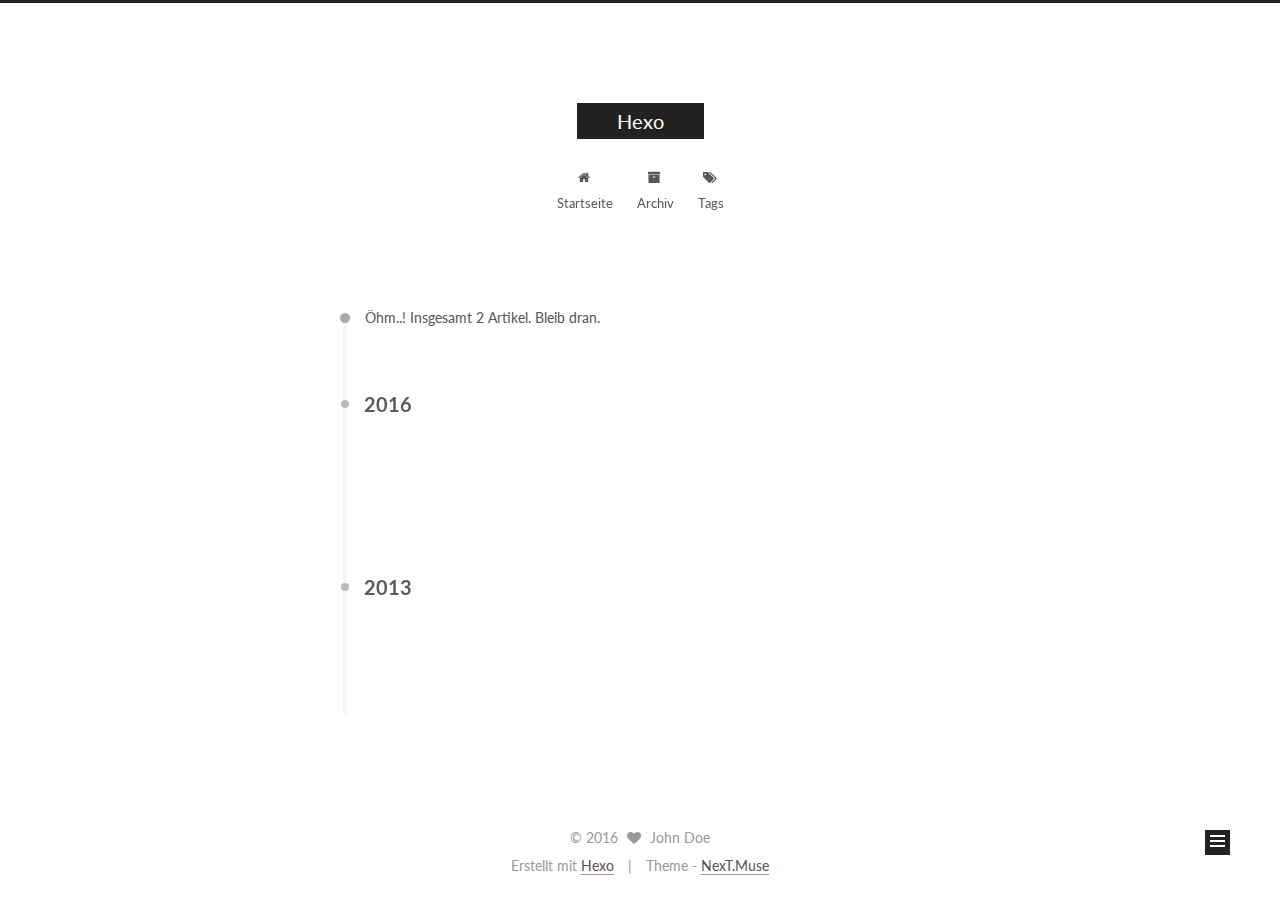
==== archives/index.html @ c3b03c46 "Site updated: 2016-06-08 00:36:06" ====
<!doctype html>



  


<html class="theme-next muse use-motion">
<head>
  <meta charset="UTF-8"/>
<meta http-equiv="X-UA-Compatible" content="IE=edge,chrome=1" />
<meta name="viewport" content="width=device-width, initial-scale=1, maximum-scale=1"/>



<meta http-equiv="Cache-Control" content="no-transform" />
<meta http-equiv="Cache-Control" content="no-siteapp" />












  
  
  <link href="/vendors/fancybox/source/jquery.fancybox.css?v=2.1.5" rel="stylesheet" type="text/css" />




  
  
  
  

  
    
    
  

  

  

  

  

  
    
    
    <link href="//fonts.googleapis.com/css?family=Lato:300,300italic,400,400italic,700,700italic&subset=latin,latin-ext" rel="stylesheet" type="text/css">
  






<link href="/vendors/font-awesome/css/font-awesome.min.css?v=4.4.0" rel="stylesheet" type="text/css" />

<link href="/css/main.css?v=5.0.1" rel="stylesheet" type="text/css" />


  <meta name="keywords" content="Hexo, NexT" />





  <link rel="alternate" href="/atom.xml" title="Hexo" type="application/atom+xml" />




  <link rel="shortcut icon" type="image/x-icon" href="/favicon.ico?v=5.0.1" />






<meta name="description">
<meta property="og:type" content="website">
<meta property="og:title" content="Hexo">
<meta property="og:url" content="http://yoursite.com/archives/index.html">
<meta property="og:site_name" content="Hexo">
<meta property="og:description">
<meta name="twitter:card" content="summary">
<meta name="twitter:title" content="Hexo">
<meta name="twitter:description">



<script type="text/javascript" id="hexo.configuration">
  var NexT = window.NexT || {};
  var CONFIG = {
    scheme: 'Muse',
    sidebar: {"position":"left","display":"post"},
    fancybox: true,
    motion: true,
    duoshuo: {
      userId: 0,
      author: 'Author'
    }
  };
</script>

  <title> Archiv | Hexo </title>
</head>

<body itemscope itemtype="http://schema.org/WebPage" lang="">

  










  
  
    
  

  <div class="container one-collumn sidebar-position-left  page-archive  ">
    <div class="headband"></div>

    <header id="header" class="header" itemscope itemtype="http://schema.org/WPHeader">
      <div class="header-inner"><div class="site-meta ">
  

  <div class="custom-logo-site-title">
    <a href="/"  class="brand" rel="start">
      <span class="logo-line-before"><i></i></span>
      <span class="site-title">Hexo</span>
      <span class="logo-line-after"><i></i></span>
    </a>
  </div>
  <p class="site-subtitle"></p>
</div>

<div class="site-nav-toggle">
  <button>
    <span class="btn-bar"></span>
    <span class="btn-bar"></span>
    <span class="btn-bar"></span>
  </button>
</div>

<nav class="site-nav">
  

  
    <ul id="menu" class="menu">
      
        
        <li class="menu-item menu-item-home">
          <a href="/" rel="section">
            
              <i class="menu-item-icon fa fa-fw fa-home"></i> <br />
            
            Startseite
          </a>
        </li>
      
        
        <li class="menu-item menu-item-archives">
          <a href="/archives" rel="section">
            
              <i class="menu-item-icon fa fa-fw fa-archive"></i> <br />
            
            Archiv
          </a>
        </li>
      
        
        <li class="menu-item menu-item-tags">
          <a href="/tags" rel="section">
            
              <i class="menu-item-icon fa fa-fw fa-tags"></i> <br />
            
            Tags
          </a>
        </li>
      

      
    </ul>
  

  
</nav>

 </div>
    </header>

    <main id="main" class="main">
      <div class="main-inner">
        <div class="content-wrap">
          <div id="content" class="content">
            

  <section id="posts" class="posts-collapse">
    <span class="archive-move-on"></span>

    <span class="archive-page-counter">
      
      
      
        
      
      Öhm..! Insgesamt 2 Artikel. Bleib dran.
    </span>

    

      
      
      

      
        
        <div class="collection-title">
          <h2 class="archive-year motion-element" id="archive-year-2016">2016</h2>
        </div>
      
      

      

  <article class="post post-type-normal" itemscope itemtype="http://schema.org/Article">
    <header class="post-header">

      <h1 class="post-title">
        
            <a class="post-title-link" href="/2016/06/02/hello-world/" itemprop="url">
              
                <span itemprop="name">Hello World</span>
              
            </a>
        
      </h1>

      <div class="post-meta">
        <time class="post-time" itemprop="dateCreated"
              datetime="2016-06-02T07:32:49+08:00"
              content="2016-06-02" >
          06-02
        </time>
      </div>

    </header>
  </article>



    

      
      
      

      
        
        <div class="collection-title">
          <h2 class="archive-year motion-element" id="archive-year-2013">2013</h2>
        </div>
      
      

      

  <article class="post post-type-normal" itemscope itemtype="http://schema.org/Article">
    <header class="post-header">

      <h1 class="post-title">
        
            <a class="post-title-link" href="/2013/12/02/MyNewPost/" itemprop="url">
              
                <span itemprop="name">MyNewPost</span>
              
            </a>
        
      </h1>

      <div class="post-meta">
        <time class="post-time" itemprop="dateCreated"
              datetime="2013-12-02T15:30:16+08:00"
              content="2013-12-02" >
          12-02
        </time>
      </div>

    </header>
  </article>



    

  </section>

  



          </div>
          


          

        </div>
        
          
  
  <div class="sidebar-toggle">
    <div class="sidebar-toggle-line-wrap">
      <span class="sidebar-toggle-line sidebar-toggle-line-first"></span>
      <span class="sidebar-toggle-line sidebar-toggle-line-middle"></span>
      <span class="sidebar-toggle-line sidebar-toggle-line-last"></span>
    </div>
  </div>

  <aside id="sidebar" class="sidebar">
    <div class="sidebar-inner">

      

      

      <section class="site-overview sidebar-panel  sidebar-panel-active ">
        <div class="site-author motion-element" itemprop="author" itemscope itemtype="http://schema.org/Person">
          <img class="site-author-image" itemprop="image"
               src="/images/avatar.gif"
               alt="John Doe" />
          <p class="site-author-name" itemprop="name">John Doe</p>
          <p class="site-description motion-element" itemprop="description"></p>
        </div>
        <nav class="site-state motion-element">
          <div class="site-state-item site-state-posts">
            <a href="/archives">
              <span class="site-state-item-count">2</span>
              <span class="site-state-item-name">Artikel</span>
            </a>
          </div>

          

          

        </nav>

        
          <div class="feed-link motion-element">
            <a href="/atom.xml" rel="alternate">
              <i class="fa fa-rss"></i>
              RSS
            </a>
          </div>
        

        <div class="links-of-author motion-element">
          
        </div>

        
        

        
        

      </section>

      

    </div>
  </aside>


        
      </div>
    </main>

    <footer id="footer" class="footer">
      <div class="footer-inner">
        <div class="copyright" >
  
  &copy; 
  <span itemprop="copyrightYear">2016</span>
  <span class="with-love">
    <i class="fa fa-heart"></i>
  </span>
  <span class="author" itemprop="copyrightHolder">John Doe</span>
</div>

<div class="powered-by">
  Erstellt mit  <a class="theme-link" href="http://hexo.io">Hexo</a>
</div>

<div class="theme-info">
  Theme -
  <a class="theme-link" href="https://github.com/iissnan/hexo-theme-next">
    NexT.Muse
  </a>
</div>

        

        
      </div>
    </footer>

    <div class="back-to-top">
      <i class="fa fa-arrow-up"></i>
    </div>
  </div>

  

<script type="text/javascript">
  if (Object.prototype.toString.call(window.Promise) !== '[object Function]') {
    window.Promise = null;
  }
</script>









  



  
  <script type="text/javascript" src="/vendors/jquery/index.js?v=2.1.3"></script>

  
  <script type="text/javascript" src="/vendors/fastclick/lib/fastclick.min.js?v=1.0.6"></script>

  
  <script type="text/javascript" src="/vendors/jquery_lazyload/jquery.lazyload.js?v=1.9.7"></script>

  
  <script type="text/javascript" src="/vendors/velocity/velocity.min.js?v=1.2.1"></script>

  
  <script type="text/javascript" src="/vendors/velocity/velocity.ui.min.js?v=1.2.1"></script>

  
  <script type="text/javascript" src="/vendors/fancybox/source/jquery.fancybox.pack.js?v=2.1.5"></script>


  


  <script type="text/javascript" src="/js/src/utils.js?v=5.0.1"></script>

  <script type="text/javascript" src="/js/src/motion.js?v=5.0.1"></script>



  
  

  
  
    <script type="text/javascript" id="motion.page.archive">
      $('.archive-year').velocity('transition.slideLeftIn');
    </script>
  


  


  <script type="text/javascript" src="/js/src/bootstrap.js?v=5.0.1"></script>



  



  




  
  
  

  

  

</body>
</html>
---- css/main.css ----
/* normalize.css v3.0.2 | MIT License | git.io/normalize */
html {
  font-family: sans-serif; /* 1 */
  -ms-text-size-adjust: 100%; /* 2 */
  -webkit-text-size-adjust: 100%; /* 2 */
}
body {
  margin: 0;
}
article,
aside,
details,
figcaption,
figure,
footer,
header,
hgroup,
main,
menu,
nav,
section,
summary {
  display: block;
}
audio,
canvas,
progress,
video {
  display: inline-block; /* 1 */
  vertical-align: baseline; /* 2 */
}
audio:not([controls]) {
  display: none;
  height: 0;
}
[hidden],
template {
  display: none;
}
a {
  background-color: transparent;
}
a:active,
a:hover {
  outline: 0;
}
abbr[title] {
  border-bottom: 1px dotted;
}
b,
strong {
  font-weight: bold;
}
dfn {
  font-style: italic;
}
h1 {
  font-size: 2em;
  margin: 0.67em 0;
}
mark {
  background: #ff0;
  color: #000;
}
small {
  font-size: 80%;
}
sub,
sup {
  font-size: 75%;
  line-height: 0;
  position: relative;
  vertical-align: baseline;
}
sup {
  top: -0.5em;
}
sub {
  bottom: -0.25em;
}
img {
  border: 0;
}
svg:not(:root) {
  overflow: hidden;
}
figure {
  margin: 1em 40px;
}
hr {
  -moz-box-sizing: content-box;
  box-sizing: content-box;
  height: 0;
}
pre {
  overflow: auto;
}
code,
kbd,
pre,
samp {
  font-family: monospace, monospace;
  font-size: 1em;
}
button,
input,
optgroup,
select,
textarea {
  color: inherit; /* 1 */
  font: inherit; /* 2 */
  margin: 0; /* 3 */
}
button {
  overflow: visible;
}
button,
select {
  text-transform: none;
}
button,
html input[type="button"],
input[type="reset"],
input[type="submit"] {
  -webkit-appearance: button; /* 2 */
  cursor: pointer; /* 3 */
}
button[disabled],
html input[disabled] {
  cursor: default;
}
button::-moz-focus-inner,
input::-moz-focus-inner {
  border: 0;
  padding: 0;
}
input {
  line-height: normal;
}
input[type="checkbox"],
input[type="radio"] {
  box-sizing: border-box; /* 1 */
  padding: 0; /* 2 */
}
input[type="number"]::-webkit-inner-spin-button,
input[type="number"]::-webkit-outer-spin-button {
  height: auto;
}
input[type="search"] {
  -webkit-appearance: textfield; /* 1 */
  -moz-box-sizing: content-box;
  -webkit-box-sizing: content-box; /* 2 */
  box-sizing: content-box;
}
input[type="search"]::-webkit-search-cancel-button,
input[type="search"]::-webkit-search-decoration {
  -webkit-appearance: none;
}
fieldset {
  border: 1px solid #c0c0c0;
  margin: 0 2px;
  padding: 0.35em 0.625em 0.75em;
}
legend {
  border: 0; /* 1 */
  padding: 0; /* 2 */
}
textarea {
  overflow: auto;
}
optgroup {
  font-weight: bold;
}
table {
  border-collapse: collapse;
  border-spacing: 0;
}
td,
th {
  padding: 0;
}
::selection {
  background: #262a30;
  color: #fff;
}
body {
  position: relative;
  font-family: 'Lato', "PingFang SC", "Microsoft YaHei", sans-serif;
  font-size: 14px;
  line-height: 2;
  color: #555;
  background: #fff;
}
@media (max-width: 767px) {
  body {
    padding-right: 0 !important;
  }
}
@media (min-width: 768px) and (max-width: 991px) {
  body {
    padding-right: 0 !important;
  }
}
@media (min-width: 1600px) {
  body {
    font-size: 16px;
  }
}
h1,
h2,
h3,
h4,
h5,
h6 {
  margin: 0;
  padding: 0;
  font-weight: bold;
  line-height: 1.5;
  font-family: 'Lato', "PingFang SC", "Microsoft YaHei", sans-serif;
}
h2,
h3,
h4,
h5,
h6 {
  margin: 20px 0 15px;
}
h1 {
  font-size: 22px;
}
@media (max-width: 767px) {
  h1 {
    font-size: 18px;
  }
}
h2 {
  font-size: 20px;
}
@media (max-width: 767px) {
  h2 {
    font-size: 16px;
  }
}
h3 {
  font-size: 18px;
}
@media (max-width: 767px) {
  h3 {
    font-size: 14px;
  }
}
h4 {
  font-size: 16px;
}
@media (max-width: 767px) {
  h4 {
    font-size: 12px;
  }
}
h5 {
  font-size: 14px;
}
@media (max-width: 767px) {
  h5 {
    font-size: 10px;
  }
}
h6 {
  font-size: 12px;
}
@media (max-width: 767px) {
  h6 {
    font-size: 8px;
  }
}
p {
  margin: 0 0 25px 0;
}
a {
  color: #555;
  text-decoration: none;
  border-bottom: 1px solid #999;
  word-wrap: break-word;
}
a:hover {
  color: #222;
  border-bottom-color: #222;
}
ul {
  list-style: none;
}
blockquote {
  margin: 0;
  padding: 0;
}
img {
  display: block;
  margin: auto;
  max-width: 100%;
  height: auto;
}
hr {
  margin: 40px 0;
  height: 3px;
  border: none;
  background-color: #ddd;
  background-image: repeating-linear-gradient(-45deg, #fff, #fff 4px, transparent 4px, transparent 8px);
}
blockquote {
  padding: 0 15px;
  color: #666;
  border-left: 4px solid #ddd;
}
blockquote cite::before {
  content: "-";
  padding: 0 5px;
}
dt {
  font-weight: 700;
}
dd {
  margin: 0;
  padding: 0;
}
.text-left {
  text-align: left;
}
.text-center {
  text-align: center;
}
.text-right {
  text-align: right;
}
.text-justify {
  text-align: justify;
}
.text-nowrap {
  white-space: nowrap;
}
.text-lowercase {
  text-transform: lowercase;
}
.text-uppercase {
  text-transform: uppercase;
}
.text-capitalize {
  text-transform: capitalize;
}
.center-block {
  display: block;
  margin-left: auto;
  margin-right: auto;
}
.clearfix:before,
.clearfix:after {
  content: " ";
  display: table;
}
.clearfix:after {
  clear: both;
}
.pullquote {
  width: 45%;
}
.pullquote.left {
  float: left;
  margin-left: 5px;
  margin-right: 10px;
}
.pullquote.right {
  float: right;
  margin-left: 10px;
  margin-right: 5px;
}
.affix.affix.affix {
  position: fixed;
}
.translation {
  margin-top: -20px;
  font-size: 14px;
  color: #999;
}
.scrollbar-measure {
  width: 100px;
  height: 100px;
  overflow: scroll;
  position: absolute;
  top: -9999px;
}
.use-motion .motion-element {
  opacity: 0;
}
#local-search-input {
  padding: 3px;
  border: none;
  text-indent: 14px;
  border-radius: 0;
  width: 140px;
  outline: none;
  border-bottom: 1px solid #999;
  background: inherit;
  opacity: 0.5;
}
#local-search-input:focus {
  opacity: 1;
}
.search-icon {
  position: absolute;
  top: 9px;
}
table {
  margin: 20px 0;
  width: 100%;
  border-collapse: collapse;
  border-spacing: 0;
  border: 1px solid #ddd;
  font-size: 14px;
  table-layout: fixed;
  word-wrap: break-all;
}
table>tbody>tr:nth-of-type(odd) {
  background-color: #f9f9f9;
}
table>tbody>tr:hover {
  background-color: #f5f5f5;
}
caption,
th,
td {
  padding: 8px;
  text-align: left;
  vertical-align: middle;
  font-weight: normal;
}
th,
td {
  border-bottom: 3px solid #ddd;
  border-right: 1px solid #eee;
}
th {
  padding-bottom: 10px;
  font-weight: 700;
}
td {
  border-bottom-width: 1px;
}
html,
body {
  height: 100%;
}
.container {
  position: relative;
  min-height: 100%;
}
.header-inner {
  margin: 0 auto;
  padding: 100px 0 70px;
  width: 700px;
}
@media (min-width: 1600px) {
  .container .header-inner {
    width: 900px;
  }
}
.main {
  padding-bottom: 150px;
}
.main-inner {
  margin: 0 auto;
  width: 700px;
}
@media (min-width: 1600px) {
  .container .main-inner {
    width: 900px;
  }
}
.footer {
  position: absolute;
  left: 0;
  bottom: 0;
  width: 100%;
  min-height: 50px;
}
.footer-inner {
  box-sizing: border-box;
  margin: 20px auto;
  width: 700px;
}
@media (min-width: 1600px) {
  .container .footer-inner {
    width: 900px;
  }
}
pre,
.highlight {
  overflow: auto;
  margin: 20px 0;
  padding: 15px;
  font-size: 13px;
  color: #4d4d4c;
  background: #f7f7f7;
  line-height: 1.6;
}
pre,
code {
  font-family: consolas, Menlo, "PingFang SC", "Microsoft YaHei", monospace;
}
code {
  padding: 2px 4px;
  word-break: break-all;
  color: #555;
  background: #eee;
  border-radius: 4px;
  font-size: 13px;
}
pre code {
  padding: 0;
  color: #4d4d4c;
  background: none;
  text-shadow: none;
}
.highlight pre {
  border: none;
  margin: 0;
  padding: 1px;
}
.highlight table {
  margin: 0;
  width: auto;
  border: none;
}
.highlight td {
  border: none;
  padding: 0;
}
.highlight figcaption {
  font-size: 1em;
  color: #4d4d4c;
  line-height: 1em;
  margin-bottom: 1em;
}
.highlight figcaption:before,
.highlight figcaption:after {
  content: " ";
  display: table;
}
.highlight figcaption:after {
  clear: both;
}
.highlight figcaption a {
  float: right;
  color: #4d4d4c;
}
.highlight figcaption a:hover {
  border-bottom-color: #4d4d4c;
}
.highlight .gutter pre {
  color: #666;
  text-align: right;
  padding-right: 20px;
}
.highlight .line {
  height: 20px;
}
.gist table {
  width: auto;
}
.gist table td {
  border: none;
}
pre .comment {
  color: #8e908c;
}
pre .variable,
pre .attribute,
pre .tag,
pre .regexp,
pre .ruby .constant,
pre .xml .tag .title,
pre .xml .pi,
pre .xml .doctype,
pre .html .doctype,
pre .css .id,
pre .css .class,
pre .css .pseudo {
  color: #c82829;
}
pre .number,
pre .preprocessor,
pre .built_in,
pre .literal,
pre .params,
pre .constant,
pre .command {
  color: #f5871f;
}
pre .ruby .class .title,
pre .css .rules .attribute,
pre .string,
pre .value,
pre .inheritance,
pre .header,
pre .ruby .symbol,
pre .xml .cdata,
pre .special,
pre .number,
pre .formula {
  color: #718c00;
}
pre .title,
pre .css .hexcolor {
  color: #3e999f;
}
pre .function,
pre .python .decorator,
pre .python .title,
pre .ruby .function .title,
pre .ruby .title .keyword,
pre .perl .sub,
pre .javascript .title,
pre .coffeescript .title {
  color: #4271ae;
}
pre .keyword,
pre .javascript .function {
  color: #8959a8;
}
.full-image.full-image.full-image {
  border: none;
  max-width: 100%;
  width: auto;
  margin: 20px auto;
}
@media (min-width: 992px) {
  .full-image.full-image.full-image {
    max-width: none;
    width: 126%;
    margin: 0 -13%;
  }
}
.blockquote-center,
.page-home .post-type-quote blockquote,
.page-post-detail .post-type-quote blockquote {
  position: relative;
  margin: 40px 0;
  padding: 0;
  border-left: none;
  text-align: center;
}
.blockquote-center::before,
.page-home .post-type-quote blockquote::before,
.page-post-detail .post-type-quote blockquote::before,
.blockquote-center::after,
.page-home .post-type-quote blockquote::after,
.page-post-detail .post-type-quote blockquote::after {
  position: absolute;
  content: ' ';
  display: block;
  width: 100%;
  height: 24px;
  opacity: 0.2;
  background-repeat: no-repeat;
  background-position: 0 -6px;
  background-size: 22px 22px;
}
.blockquote-center::before,
.page-home .post-type-quote blockquote::before,
.page-post-detail .post-type-quote blockquote::before {
  top: -20px;
  background-image: url("../images/quote-l.svg");
  border-top: 1px solid #ccc;
}
.blockquote-center::after,
.page-home .post-type-quote blockquote::after,
.page-post-detail .post-type-quote blockquote::after {
  bottom: -20px;
  background-image: url("../images/quote-r.svg");
  border-bottom: 1px solid #ccc;
  background-position: 100% 8px;
}
.blockquote-center p,
.page-home .post-type-quote blockquote p,
.page-post-detail .post-type-quote blockquote p,
.blockquote-center div,
.page-home .post-type-quote blockquote div,
.page-post-detail .post-type-quote blockquote div {
  text-align: center;
}
.post .post-body .group-picture img {
  box-sizing: border-box;
  padding: 0 3px;
  border: none;
}
.post .group-picture-row {
  overflow: hidden;
  margin-top: 6px;
}
.post .group-picture-row:first-child {
  margin-top: 0;
}
.post .group-picture-column {
  float: left;
}
.page-post-detail .post-body .group-picture-column {
  float: none;
  margin-top: 10px;
  width: auto !important;
}
.page-post-detail .post-body .group-picture-column img {
  margin: 0 auto;
}
.page-archive .group-picture-container {
  overflow: hidden;
}
.page-archive .group-picture-row {
  float: left;
}
.page-archive .group-picture-row:first-child {
  margin-top: 6px;
}
.page-archive .group-picture-column {
  max-width: 150px;
  max-height: 150px;
}
.btn {
  display: inline-block;
  padding: 0 20px;
  font-size: 14px;
  color: #fff;
  background: #222;
  border: 2px solid #222;
  text-decoration: none;
  border-radius: 0;
  transition-property: background-color;
  transition-duration: 0.2s;
  transition-timing-function: ease-in-out;
  transition-delay: 0s;
}
.btn:hover,
.post-more-link .btn:hover {
  border-color: #222;
  color: #222;
  background: #fff;
}
.btn-bar {
  display: block;
  width: 22px;
  height: 2px;
  background: #555;
  border-radius: 1px;
}
.btn-bar+.btn-bar {
  margin-top: 4px;
}
.pagination {
  margin: 120px 0 40px;
  text-align: center;
  border-top: 1px solid #eee;
}
.page-number-basic,
.pagination .prev,
.pagination .next,
.pagination .page-number,
.pagination .space {
  display: inline-block;
  position: relative;
  top: -1px;
  margin: 0 10px;
  padding: 0 10px;
  line-height: 30px;
}
@media (max-width: 767px) {
  .page-number-basic,
  .pagination .prev,
  .pagination .next,
  .pagination .page-number,
  .pagination .space {
    margin: 0 5px;
  }
}
.pagination .prev,
.pagination .next,
.pagination .page-number {
  border-bottom: 0;
  border-top: 1px solid #eee;
  transition-property: border-color;
  transition-duration: 0.2s;
  transition-timing-function: ease-in-out;
  transition-delay: 0s;
}
.pagination .prev:hover,
.pagination .next:hover,
.pagination .page-number:hover {
  border-top-color: #222;
}
.pagination .space {
  padding: 0;
  margin: 0;
}
.pagination .prev {
  margin-left: 0;
}
.pagination .next {
  margin-right: 0;
}
.pagination .page-number.current {
  color: #fff;
  background: #ccc;
  border-top-color: #ccc;
}
@media (max-width: 767px) {
  .pagination {
    border-top: none;
  }
  .pagination .prev,
  .pagination .next,
  .pagination .page-number {
    margin-bottom: 10px;
    border-top: 0;
    border-bottom: 1px solid #eee;
  }
  .pagination .prev:hover,
  .pagination .next:hover,
  .pagination .page-number:hover {
    border-bottom-color: #222;
  }
}
.comments {
  margin: 60px 20px 0;
}
.tag-cloud {
  text-align: center;
}
.tag-cloud a {
  display: inline-block;
  margin: 10px;
}
.back-to-top {
  box-sizing: border-box;
  position: fixed;
  bottom: -100px;
  right: 50px;
  z-index: 1050;
  padding: 0 6px;
  width: 25px;
  background: #222;
  font-size: 12px;
  opacity: 1;
  color: #fff;
  cursor: pointer;
  text-align: center;
  -webkit-transform: translateZ(0);
  transition-property: bottom;
  transition-duration: 0.2s;
  transition-timing-function: ease-in-out;
  transition-delay: 0s;
}
@media (max-width: 767px) {
  .back-to-top {
    display: none;
  }
}
@media (min-width: 768px) and (max-width: 991px) {
  .back-to-top {
    display: none;
  }
}
.back-to-top.back-to-top-on {
  bottom: 19px;
}
.header {
  background: #fff;
}
.header-inner {
  position: relative;
}
.headband {
  height: 3px;
  background: #222;
}
.site-meta {
  margin: 0;
  text-align: center;
}
@media (max-width: 767px) {
  .site-meta {
    text-align: center;
  }
}
.brand {
  position: relative;
  display: inline-block;
  padding: 0 40px;
  color: #fff;
  background: #222;
  border-bottom: none;
}
.brand:hover {
  color: #fff;
}
.logo {
  display: inline-block;
  margin-right: 5px;
  line-height: 36px;
  vertical-align: top;
}
.site-title {
  display: inline-block;
  vertical-align: top;
  line-height: 36px;
  font-size: 20px;
  font-weight: normal;
  font-family: 'Lato', "PingFang SC", "Microsoft YaHei", sans-serif;
}
.site-subtitle {
  margin-top: 10px;
  font-size: 13px;
  color: #999;
}
.use-motion .brand {
  opacity: 0;
}
.use-motion .logo,
.use-motion .site-title,
.use-motion .site-subtitle {
  opacity: 0;
  position: relative;
  top: -10px;
}
.site-nav-toggle {
  display: none;
  position: absolute;
  top: 10px;
  left: 10px;
}
@media (max-width: 767px) {
  .site-nav-toggle {
    display: block;
  }
}
.site-nav-toggle button {
  margin-top: 2px;
  padding: 9px 10px;
  background: transparent;
  border: none;
}
@media (max-width: 767px) {
  .site-nav {
    display: none;
    margin: 0 -10px;
    padding: 0 10px;
    clear: both;
    border-top: 1px solid #ddd;
  }
}
@media (min-width: 768px) and (max-width: 991px) {
  .site-nav {
    display: block !important;
  }
}
@media (min-width: 992px) {
  .site-nav {
    display: block !important;
  }
}
.menu {
  margin-top: 20px;
  padding-left: 0;
  text-align: center;
}
.menu .menu-item {
  display: inline-block;
  margin: 0 10px;
}
@media screen and (max-width: 767px) {
  .menu .menu-item {
    margin-top: 10px;
  }
}
.menu .menu-item a {
  display: block;
  font-size: 13px;
  text-transform: capitalize;
  line-height: inherit;
  border-bottom: 1px solid transparent;
  transition-property: border-color;
  transition-duration: 0.2s;
  transition-timing-function: ease-in-out;
  transition-delay: 0s;
}
.menu .menu-item a:hover {
  border-bottom-color: #222;
}
.menu .menu-item .fa {
  margin-right: 5px;
}
.use-motion .menu-item {
  opacity: 0;
}
.post-body {
  font-family: 'Lato', "PingFang SC", "Microsoft YaHei", sans-serif;
}
@media (max-width: 767px) {
  .post-body {
    word-break: break-word;
  }
}
.post-body .fancybox img {
  display: block !important;
  margin: 0 auto;
  cursor: pointer;
  cursor: zoom-in;
  cursor: -webkit-zoom-in;
}
.post-body .image-caption,
.post-body .figure .caption {
  margin: 10px auto 15px;
  text-align: center;
  font-size: 14px;
  color: #999;
  font-weight: bold;
  line-height: 1;
}
.post-sticky-flag {
  display: inline-block;
  font-size: 16px;
  -ms-transform: rotate(30deg);
  -webkit-transform: rotate(30deg);
  -moz-transform: rotate(30deg);
  -ms-transform: rotate(30deg);
  -o-transform: rotate(30deg);
  transform: rotate(30deg);
}
.posts-expand {
  padding-top: 40px;
}
@media (max-width: 767px) {
  .posts-expand {
    margin: 0 20px;
  }
  .post-body pre,
  .post-body .highlight {
    padding: 10px;
  }
  .post-body pre .gutter pre,
  .post-body .highlight .gutter pre {
    padding-right: 10px;
  }
}
@media (min-width: 992px) {
  .posts-expand .post-body {
    text-align: justify;
  }
}
.posts-expand .post-body h2,
.posts-expand .post-body h3,
.posts-expand .post-body h4,
.posts-expand .post-body h5,
.posts-expand .post-body h6 {
  padding-top: 10px;
}
.posts-expand .post-body h2 .header-anchor,
.posts-expand .post-body h3 .header-anchor,
.posts-expand .post-body h4 .header-anchor,
.posts-expand .post-body h5 .header-anchor,
.posts-expand .post-body h6 .header-anchor {
  float: right;
  margin-left: 10px;
  color: #ccc;
  border-bottom-style: none;
  visibility: hidden;
}
.posts-expand .post-body h2 .header-anchor:hover,
.posts-expand .post-body h3 .header-anchor:hover,
.posts-expand .post-body h4 .header-anchor:hover,
.posts-expand .post-body h5 .header-anchor:hover,
.posts-expand .post-body h6 .header-anchor:hover {
  color: inherit;
}
.posts-expand .post-body h2:hover .header-anchor,
.posts-expand .post-body h3:hover .header-anchor,
.posts-expand .post-body h4:hover .header-anchor,
.posts-expand .post-body h5:hover .header-anchor,
.posts-expand .post-body h6:hover .header-anchor {
  visibility: visible;
}
.posts-expand .post-body ul li {
  list-style: circle;
}
.posts-expand .post-body img {
  box-sizing: border-box;
  margin: auto;
  padding: 3px;
  border: 1px solid #ddd;
}
.posts-expand .fancybox img {
  margin: 0 auto;
}
@media (max-width: 767px) {
  .posts-collapse {
    margin: 0 20px;
  }
  .posts-collapse .post-title,
  .posts-collapse .post-meta {
    display: block;
    width: auto;
    text-align: left;
  }
}
.posts-collapse {
  position: relative;
  z-index: 1010;
  margin-left: 55px;
}
.posts-collapse::after {
  content: " ";
  position: absolute;
  top: 20px;
  left: 0;
  margin-left: -2px;
  width: 4px;
  height: 100%;
  background: #f5f5f5;
  z-index: -1;
}
@media (max-width: 767px) {
  .posts-collapse {
    margin: 0 20px;
  }
}
.posts-collapse .collection-title {
  position: relative;
  margin: 60px 0;
}
.posts-collapse .collection-title h2 {
  margin-left: 20px;
}
.posts-collapse .collection-title small {
  color: #bbb;
}
.posts-collapse .collection-title::before {
  content: " ";
  position: absolute;
  left: 0;
  top: 50%;
  margin-left: -4px;
  margin-top: -4px;
  width: 8px;
  height: 8px;
  background: #bbb;
  border-radius: 50%;
}
.posts-collapse .post {
  margin: 30px 0;
}
.posts-collapse .post-header {
  position: relative;
  transition-duration: 0.2s;
  transition-timing-function: ease-in-out;
  transition-delay: 0s;
  transition-property: border;
  border-bottom: 1px dashed #ccc;
}
.posts-collapse .post-header::before {
  content: " ";
  position: absolute;
  left: 0;
  top: 12px;
  width: 6px;
  height: 6px;
  margin-left: -4px;
  background: #bbb;
  border-radius: 50%;
  border: 1px solid #fff;
  transition-duration: 0.2s;
  transition-timing-function: ease-in-out;
  transition-delay: 0s;
  transition-property: background;
}
.posts-collapse .post-header:hover {
  border-bottom-color: #666;
}
.posts-collapse .post-header:hover::before {
  background: #222;
}
.posts-collapse .post-meta {
  position: absolute;
  font-size: 12px;
  left: 20px;
  top: 5px;
}
.posts-collapse .post-comments-count {
  display: none;
}
.posts-collapse .post-title {
  margin-left: 60px;
  font-size: 16px;
  font-weight: normal;
  line-height: inherit;
}
.posts-collapse .post-title::after {
  margin-left: 3px;
  opacity: 0.6;
}
.posts-collapse .post-title a {
  color: #666;
  border-bottom: none;
}
.page-home .post-type-quote .post-header,
.page-post-detail .post-type-quote .post-header,
.page-home .post-type-quote .post-tags,
.page-post-detail .post-type-quote .post-tags {
  display: none;
}
.posts-expand .post-title {
  font-size: 26px;
  text-align: center;
  word-break: break-word;
  font-weight: 400;
}
@media (max-width: 767px) {
  .posts-expand .post-title {
    font-size: 22px;
  }
}
.posts-expand .post-title-link {
  display: inline-block;
  position: relative;
  color: #555;
  border-bottom: none;
  line-height: 1.2;
  vertical-align: top;
}
.posts-expand .post-title-link::before {
  content: "";
  position: absolute;
  width: 100%;
  height: 2px;
  bottom: 0;
  left: 0;
  background-color: #000;
  visibility: hidden;
  -webkit-transform: scaleX(0);
  -moz-transform: scaleX(0);
  -ms-transform: scaleX(0);
  -o-transform: scaleX(0);
  transform: scaleX(0);
  transition-duration: 0.2s;
  transition-timing-function: ease-in-out;
  transition-delay: 0s;
}
.posts-expand .post-title-link:hover::before {
  visibility: visible;
  -webkit-transform: scaleX(1);
  -moz-transform: scaleX(1);
  -ms-transform: scaleX(1);
  -o-transform: scaleX(1);
  transform: scaleX(1);
}
.posts-expand .post-title-link .fa {
  font-size: 16px;
}
.posts-expand .post-meta {
  margin: 3px 0 60px 0;
  color: #999;
  font-family: 'Lato', "PingFang SC", "Microsoft YaHei", sans-serif;
  font-size: 12px;
  text-align: center;
}
.posts-expand .post-meta .post-category-list {
  display: inline-block;
  margin: 0;
  padding: 3px;
}
.posts-expand .post-meta .post-category-list-link {
  color: #999;
}
.post-meta-item-icon {
  display: none;
  margin-right: 3px;
}
@media (min-width: 768px) and (max-width: 991px) {
  .post-meta-item-icon {
    display: inline-block;
  }
}
@media (max-width: 767px) {
  .post-meta-item-icon {
    display: inline-block;
  }
}
@media (min-width: 768px) and (max-width: 991px) {
  .post-meta-item-text {
    display: none;
  }
}
@media (max-width: 767px) {
  .post-meta-item-text {
    display: none;
  }
}
@media (max-width: 767px) {
  .posts-expand .post-comments-count {
    display: none;
  }
}
.post-more-link {
  margin-top: 50px;
}
.post-more-link .btn {
  color: #fff;
  font-size: 14px;
  background: #222;
  border-radius: 0;
  line-height: 2;
}
.posts-expand .post-tags {
  margin-top: 40px;
  text-align: center;
}
.posts-expand .post-tags a {
  display: inline-block;
  margin-right: 10px;
  font-size: 13px;
}
.post-nav {
  overflow: hidden;
  margin-top: 60px;
  padding: 10px;
  white-space: nowrap;
  border-top: 1px solid #eee;
}
.post-nav-item {
  display: inline-block;
  width: 50%;
  white-space: normal;
}
.post-nav-item a {
  position: relative;
  display: inline-block;
  line-height: 25px;
  font-size: 14px;
  color: #555;
  border-bottom: none;
}
.post-nav-item a:hover {
  color: #222;
  border-bottom: none;
}
.post-nav-item a:active {
  top: 2px;
}
.post-nav-item a i {
  font-size: 12px;
}
.post-nav-prev {
  text-align: right;
}
.posts-expand .post-eof {
  display: block;
  margin: 80px auto 60px;
  width: 8%;
  height: 1px;
  background: #ccc;
  text-align: center;
}
.post:last-child .post-eof.post-eof.post-eof {
  display: none;
}
.post-gallery {
  display: table;
  table-layout: fixed;
  width: 100%;
  border-collapse: separate;
}
.post-gallery-row {
  display: table-row;
}
.post-gallery .post-gallery-img {
  display: table-cell;
  text-align: center;
  vertical-align: middle;
  border: none;
}
.post-gallery .post-gallery-img img {
  max-width: 100%;
  max-height: 100%;
  border: none;
}
.fancybox-close,
.fancybox-close:hover {
  border: none;
}
.sidebar {
  position: fixed;
  right: 0;
  top: 0;
  bottom: 0;
  width: 0;
  z-index: 1040;
  box-shadow: inset 0 2px 6px #000;
  background: #222;
  -webkit-transform: translateZ(0);
}
.sidebar a {
  color: #999;
  border-bottom-color: #555;
}
.sidebar a:hover {
  color: #eee;
}
@media (min-width: 768px) and (max-width: 991px) {
  .sidebar {
    display: none !important;
  }
}
@media (max-width: 767px) {
  .sidebar {
    display: none !important;
  }
}
.sidebar-inner {
  position: relative;
  padding: 20px 10px;
  color: #999;
  text-align: center;
}
.sidebar-toggle {
  position: fixed;
  right: 50px;
  bottom: 45px;
  width: 15px;
  height: 15px;
  padding: 5px;
  background: #222;
  line-height: 0;
  z-index: 1050;
  cursor: pointer;
  -webkit-transform: translateZ(0);
}
@media (min-width: 768px) and (max-width: 991px) {
  .sidebar-toggle {
    display: none;
  }
}
@media (max-width: 767px) {
  .sidebar-toggle {
    display: none;
  }
}
.sidebar-toggle-line {
  position: relative;
  display: inline-block;
  vertical-align: top;
  height: 2px;
  width: 100%;
  background: #fff;
  margin-top: 3px;
}
.sidebar-toggle-line:first-child {
  margin-top: 0;
}
.site-author-image {
  display: block;
  margin: 0 auto;
  padding: 2px;
  max-width: 96px;
  height: auto;
  border: 2px solid #333;
}
.site-author-name {
  margin: 5px 0 0;
  text-align: center;
  color: #f5f5f5;
  font-weight: normal;
}
.site-description {
  margin-top: 5px;
  text-align: center;
  font-size: 14px;
  color: #999;
}
.site-state {
  overflow: hidden;
  line-height: 1.4;
  white-space: nowrap;
  text-align: center;
}
.site-state-item {
  display: inline-block;
  padding: 0 15px;
  border-left: 1px solid #333;
}
.site-state-item:first-child {
  border-left: none;
}
.site-state-item a {
  border-bottom: none;
}
.site-state-item-count {
  display: block;
  text-align: center;
  color: inherit;
  font-weight: 600;
  font-size: 18px;
}
.site-state-item-name {
  font-size: 13px;
  color: inherit;
}
.feed-link {
  margin-top: 20px;
}
.feed-link a {
  display: inline-block;
  padding: 0 15px;
  color: #fc6423;
  border: 1px solid #fc6423;
  border-radius: 4px;
}
.feed-link a i {
  color: #fc6423;
  font-size: 14px;
}
.feed-link a:hover {
  color: #fff;
  background: #fc6423;
}
.feed-link a:hover i {
  color: #fff;
}
.links-of-author {
  margin-top: 20px;
}
.links-of-author a {
  display: inline-block;
  vertical-align: middle;
  margin-right: 10px;
  margin-bottom: 10px;
  border-bottom-color: #555;
  font-size: 13px;
}
.links-of-author a:before {
  display: inline-block;
  vertical-align: middle;
  margin-right: 3px;
  content: " ";
  width: 4px;
  height: 4px;
  border-radius: 50%;
  background: #e4deff;
}
.links-of-blogroll {
  font-size: 13px;
}
.links-of-blogroll-title {
  margin-top: 20px;
  font-size: 14px;
  font-weight: 600;
}
.links-of-blogroll-list {
  margin: 0;
  padding: 0;
}
.links-of-blogroll-item {
  padding: 2px 10px;
}
.sidebar-nav {
  margin: 0 0 20px;
  padding-left: 0;
}
.sidebar-nav li {
  display: inline-block;
  cursor: pointer;
  border-bottom: 1px solid transparent;
  font-size: 14px;
  color: #555;
}
.sidebar-nav li:hover {
  color: #f5f5f5;
}
.page-post-detail .sidebar-nav-toc {
  padding: 0 5px;
}
.page-post-detail .sidebar-nav-overview {
  margin-left: 10px;
}
.sidebar-nav .sidebar-nav-active {
  color: #87daff;
  border-bottom-color: #87daff;
}
.sidebar-nav .sidebar-nav-active:hover {
  color: #87daff;
}
.sidebar-panel {
  display: none;
}
.sidebar-panel-active {
  display: block;
}
.post-toc-empty {
  font-size: 14px;
  color: #666;
}
.post-toc-wrap {
  overflow: hidden;
}
.post-toc {
  overflow: auto;
}
.post-toc ol {
  margin: 0;
  padding: 0 2px 5px 10px;
  text-align: left;
  list-style: none;
  font-size: 14px;
}
.post-toc ol > ol {
  padding-left: 0;
}
.post-toc ol a {
  transition-duration: 0.2s;
  transition-timing-function: ease-in-out;
  transition-delay: 0s;
  transition-property: all;
  color: #999;
  border-bottom-color: #555;
}
.post-toc ol a:hover {
  color: #ccc;
  border-bottom-color: #ccc;
}
.post-toc .nav-item {
  overflow: hidden;
  text-overflow: ellipsis;
  white-space: nowrap;
  line-height: 1.8;
}
.post-toc .nav .nav-child {
  display: none;
}
.post-toc .nav .active > .nav-child {
  display: block;
}
.post-toc .nav .active-current > .nav-child {
  display: block;
}
.post-toc .nav .active-current > .nav-child > .nav-item {
  display: block;
}
.post-toc .nav .active > a {
  color: #87daff;
  border-bottom-color: #87daff;
}
.post-toc .nav .active-current > a {
  color: #87daff;
}
.post-toc .nav .active-current > a:hover {
  color: #87daff;
}
.footer {
  font-size: 14px;
  color: #999;
}
.footer img {
  border: none;
}
.footer-inner {
  text-align: center;
}
.with-love {
  display: inline-block;
  margin: 0 5px;
}
.powered-by,
.theme-info {
  display: inline-block;
}
.powered-by {
  margin-right: 10px;
}
.powered-by::after {
  content: "|";
  padding-left: 10px;
}
.cc-license {
  margin-top: 10px;
  text-align: center;
}
.cc-license .cc-opacity {
  opacity: 0.7;
  border-bottom: none;
}
.cc-license .cc-opacity:hover {
  opacity: 0.9;
}
.cc-license img {
  display: inline-block;
}
.theme-next #ds-thread #ds-reset {
  color: #555;
}
.theme-next #ds-thread #ds-reset .ds-replybox {
  margin-bottom: 30px;
}
.theme-next #ds-thread #ds-reset .ds-replybox .ds-avatar,
.theme-next #ds-reset .ds-avatar img {
  box-shadow: none;
}
.theme-next #ds-thread #ds-reset .ds-textarea-wrapper {
  border-color: #c7d4e1;
  background: none;
  border-top-right-radius: 3px;
  border-top-left-radius: 3px;
}
.theme-next #ds-thread #ds-reset .ds-textarea-wrapper textarea {
  height: 60px;
}
.theme-next #ds-reset .ds-rounded-top {
  border-radius: 0;
}
.theme-next #ds-thread #ds-reset .ds-post-toolbar {
  box-sizing: border-box;
  border: 1px solid #c7d4e1;
  background: #f6f8fa;
}
.theme-next #ds-thread #ds-reset .ds-post-options {
  height: 40px;
  border: none;
  background: none;
}
.theme-next #ds-thread #ds-reset .ds-toolbar-buttons {
  top: 11px;
}
.theme-next #ds-thread #ds-reset .ds-sync {
  top: 5px;
}
.theme-next #ds-thread #ds-reset .ds-post-button {
  top: 4px;
  right: 5px;
  width: 90px;
  height: 30px;
  border: 1px solid #c5ced7;
  border-radius: 3px;
  background-image: linear-gradient(#fbfbfc, #f5f7f9);
  color: #60676d;
}
.theme-next #ds-thread #ds-reset .ds-post-button:hover {
  background-position: 0 -30px;
  color: #60676d;
}
.theme-next #ds-thread #ds-reset .ds-comments-info {
  padding: 10px 0;
}
.theme-next #ds-thread #ds-reset .ds-sort {
  display: none;
}
.theme-next #ds-thread #ds-reset li.ds-tab a.ds-current {
  border: none;
  background: #f6f8fa;
  color: #60676d;
}
.theme-next #ds-thread #ds-reset li.ds-tab a.ds-current:hover {
  background-color: #e9f0f7;
  color: #60676d;
}
.theme-next #ds-thread #ds-reset li.ds-tab a {
  border-radius: 2px;
  padding: 5px;
}
.theme-next #ds-thread #ds-reset .ds-login-buttons p {
  color: #999;
  line-height: 36px;
}
.theme-next #ds-thread #ds-reset .ds-login-buttons .ds-service-list li {
  height: 28px;
}
.theme-next #ds-thread #ds-reset .ds-service-list a {
  background: none;
  padding: 5px;
  border: 1px solid;
  border-radius: 3px;
  text-align: center;
}
.theme-next #ds-thread #ds-reset .ds-service-list a:hover {
  color: #fff;
  background: #666;
}
.theme-next #ds-thread #ds-reset .ds-service-list .ds-weibo {
  color: #fc9b00;
  border-color: #fc9b00;
}
.theme-next #ds-thread #ds-reset .ds-service-list .ds-weibo:hover {
  background: #fc9b00;
}
.theme-next #ds-thread #ds-reset .ds-service-list .ds-qq {
  color: #60a3ec;
  border-color: #60a3ec;
}
.theme-next #ds-thread #ds-reset .ds-service-list .ds-qq:hover {
  background: #60a3ec;
}
.theme-next #ds-thread #ds-reset .ds-service-list .ds-renren {
  color: #2e7ac4;
  border-color: #2e7ac4;
}
.theme-next #ds-thread #ds-reset .ds-service-list .ds-renren:hover {
  background: #2e7ac4;
}
.theme-next #ds-thread #ds-reset .ds-service-list .ds-douban {
  color: #37994c;
  border-color: #37994c;
}
.theme-next #ds-thread #ds-reset .ds-service-list .ds-douban:hover {
  background: #37994c;
}
.theme-next #ds-thread #ds-reset .ds-service-list .ds-kaixin {
  color: #fef20d;
  border-color: #fef20d;
}
.theme-next #ds-thread #ds-reset .ds-service-list .ds-kaixin:hover {
  background: #fef20d;
}
.theme-next #ds-thread #ds-reset .ds-service-list .ds-netease {
  color: #f00;
  border-color: #f00;
}
.theme-next #ds-thread #ds-reset .ds-service-list .ds-netease:hover {
  background: #f00;
}
.theme-next #ds-thread #ds-reset .ds-service-list .ds-sohu {
  color: #ffcb05;
  border-color: #ffcb05;
}
.theme-next #ds-thread #ds-reset .ds-service-list .ds-sohu:hover {
  background: #ffcb05;
}
.theme-next #ds-thread #ds-reset .ds-service-list .ds-baidu {
  color: #2831e0;
  border-color: #2831e0;
}
.theme-next #ds-thread #ds-reset .ds-service-list .ds-baidu:hover {
  background: #2831e0;
}
.theme-next #ds-thread #ds-reset .ds-service-list .ds-google {
  color: #166bec;
  border-color: #166bec;
}
.theme-next #ds-thread #ds-reset .ds-service-list .ds-google:hover {
  background: #166bec;
}
.theme-next #ds-thread #ds-reset .ds-service-list .ds-weixin {
  color: #00ce0d;
  border-color: #00ce0d;
}
.theme-next #ds-thread #ds-reset .ds-service-list .ds-weixin:hover {
  background: #00ce0d;
}
.theme-next #ds-thread #ds-reset .ds-service-list .ds-more-services {
  border: none;
}
.theme-next #ds-thread #ds-reset .ds-service-list .ds-more-services:hover {
  background: none;
}
.theme-next #ds-reset .duoshuo-ua-admin {
  display: inline-block;
  color: #f00;
}
.theme-next #ds-reset .duoshuo-ua-platform,
.theme-next #ds-reset .duoshuo-ua-browser {
  color: #ccc;
}
.theme-next #ds-reset .duoshuo-ua-platform .fa,
.theme-next #ds-reset .duoshuo-ua-browser .fa {
  display: inline-block;
  margin-right: 3px;
}
.theme-next #ds-reset .duoshuo-ua-separator {
  display: inline-block;
  margin-left: 5px;
}
.theme-next .this_ua {
  background-color: #ccc !important;
  border-radius: 4px;
  padding: 0 5px !important;
  margin: 1px 1px !important;
  border: 1px solid #bbb !important;
  color: #fff;
  display: inline-block !important;
}
.theme-next .this_ua.admin {
  background-color: #d9534f !important;
  border-color: #d9534f !important;
}
.theme-next .this_ua.platform.iOS,
.theme-next .this_ua.platform.Mac,
.theme-next .this_ua.platform.Windows {
  background-color: #39b3d7 !important;
  border-color: #46b8da !important;
}
.theme-next .this_ua.platform.Linux {
  background-color: #3a3a3a !important;
  border-color: #1f1f1f !important;
}
.theme-next .this_ua.platform.Android {
  background-color: #00c47d !important;
  border-color: #01b171 !important;
}
.theme-next .this_ua.browser.Mobile,
.theme-next .this_ua.browser.Chrome {
  background-color: #5cb85c !important;
  border-color: #4cae4c !important;
}
.theme-next .this_ua.browser.Firefox {
  background-color: #f0ad4e !important;
  border-color: #eea236 !important;
}
.theme-next .this_ua.browser.Maxthon,
.theme-next .this_ua.browser.IE {
  background-color: #428bca !important;
  border-color: #357ebd !important;
}
.theme-next .this_ua.browser.baidu,
.theme-next .this_ua.browser.UCBrowser,
.theme-next .this_ua.browser.Opera {
  background-color: #d9534f !important;
  border-color: #d43f3a !important;
}
.theme-next .this_ua.browser.Android,
.theme-next .this_ua.browser.QQBrowser {
  background-color: #78ace9 !important;
  border-color: #4cae4c !important;
}
.post-spread {
  margin-top: 20px;
  text-align: center;
}
.jiathis_style {
  display: inline-block;
}
.jiathis_style a {
  border: none;
}
.post-spread {
  margin-top: 20px;
  text-align: center;
}
.bdshare-slide-button-box a {
  border: none;
}
.bdsharebuttonbox {
  display: inline-block;
}
.bdsharebuttonbox a {
  border: none;
}
ul.search-result-list {
  padding-left: 0px;
  margin: 0px 5px 0px 8px;
}
p.search-result {
  border-bottom: 1px dashed #ccc;
  padding: 5px 0;
}
a.search-result-title {
  font-weight: bold;
}
a.search-result {
  border-bottom: transparent;
  display: block;
  white-space: nowrap;
  overflow: hidden;
  text-overflow: ellipsis;
}
.search-keyword {
  border-bottom: 1px dashed #4088b8;
  font-weight: bold;
}
#local-search-result {
  height: 90%;
  overflow: auto;
}
.popup {
  display: none;
  position: fixed;
  top: 10%;
  left: 50%;
  width: 700px;
  height: 80%;
  margin-left: -350px;
  padding: 3px 0 0 10px;
  background: #fff;
  color: #333;
  z-index: 9999;
  border-radius: 5px;
}
@media (max-width: 767px) {
  .popup {
    padding: 3px;
    top: 0;
    left: 0;
    margin: 0;
    width: 100%;
    height: 100%;
    border-radius: 0px;
  }
}
.popoverlay {
  position: fixed;
  width: 100%;
  height: 100%;
  top: 0px;
  left: 0px;
  z-index: 2080;
  background-color: rgba(0,0,0,0.3);
}
#local-search-input {
  margin-bottom: 10px;
  width: 50%;
}
.popup-btn-close {
  position: absolute;
  top: 6px;
  right: 14px;
  color: #4ebd79;
  font-size: 14px;
  font-weight: bold;
  text-transform: uppercase;
  cursor: pointer;
}
#no-result {
  position: absolute;
  left: 44%;
  top: 42%;
  color: #ccc;
}
.site-uv,
.site-pv,
.page-pv {
  display: inline-block;
}
.site-uv .busuanzi-value,
.site-pv .busuanzi-value,
.page-pv .busuanzi-value {
  margin: 0 5px;
}
.site-uv {
  margin-right: 10px;
}
.site-uv::after {
  content: "|";
  padding-left: 10px;
}
.use-motion .post {
  opacity: 0;
}
.page-archive .archive-page-counter {
  position: relative;
  top: 3px;
  left: 20px;
}
@media (max-width: 767px) {
  .page-archive .archive-page-counter {
    top: 5px;
  }
}
.page-archive .posts-collapse .archive-move-on {
  position: absolute;
  top: 11px;
  left: 0;
  margin-left: -6px;
  width: 10px;
  height: 10px;
  opacity: 0.5;
  background: #555;
  border: 1px solid #fff;
  border-radius: 50%;
}
.category-all-page .category-all-title {
  text-align: center;
}
.category-all-page .category-all {
  margin-top: 20px;
}
.category-all-page .category-list {
  margin: 0;
  padding: 0;
  list-style: none;
}
.category-all-page .category-list-item {
  margin: 5px 10px;
}
.category-all-page .category-list-count {
  color: #bbb;
}
.category-all-page .category-list-count:before {
  display: inline;
  content: " (";
}
.category-all-page .category-list-count:after {
  display: inline;
  content: ") ";
}
.category-all-page .category-list-child {
  padding-left: 10px;
}
.page-post-detail .sidebar-toggle-line {
  background: #87daff;
}
.page-post-detail .comments {
  overflow: hidden;
}
@media (max-width: 767px) {
  .header-inner,
  .container .main-inner,
  .footer-inner {
    width: auto;
  }
}
.custom-logo .site-meta-headline {
  text-align: center;
}
.custom-logo .brand {
  background: none;
}
.custom-logo .site-title {
  margin: 10px auto 0;
  font-size: 24px;
  color: #222;
}
.custom-logo .site-title a {
  border: none;
}
.custom-logo-image {
  margin: 0 auto;
  padding: 5px;
  max-width: 150px;
  background: #fff;
}
@media (max-width: 767px) {
  .site-nav {
    position: absolute;
    left: 0;
    top: 52px;
    margin: 0;
    width: 100%;
    padding: 0;
    background: #fff;
    border-bottom: 1px solid #ddd;
  }
}
@media (max-width: 767px) {
  .menu {
    text-align: left;
  }
}
@media (max-width: 767px) {
  .menu .menu-item {
    display: block;
    margin: 0 10px;
    vertical-align: top;
  }
}
@media (max-width: 767px) {
  .menu .menu-item br {
    display: none;
  }
}
@media (max-width: 767px) {
  .menu .menu-item a {
    padding: 5px 10px;
  }
}
.menu .menu-item .fa {
  margin-right: 0;
}
.site-search form {
  display: none;
}
.links-of-blogroll-inline .links-of-blogroll-item {
  display: inline-block;
}
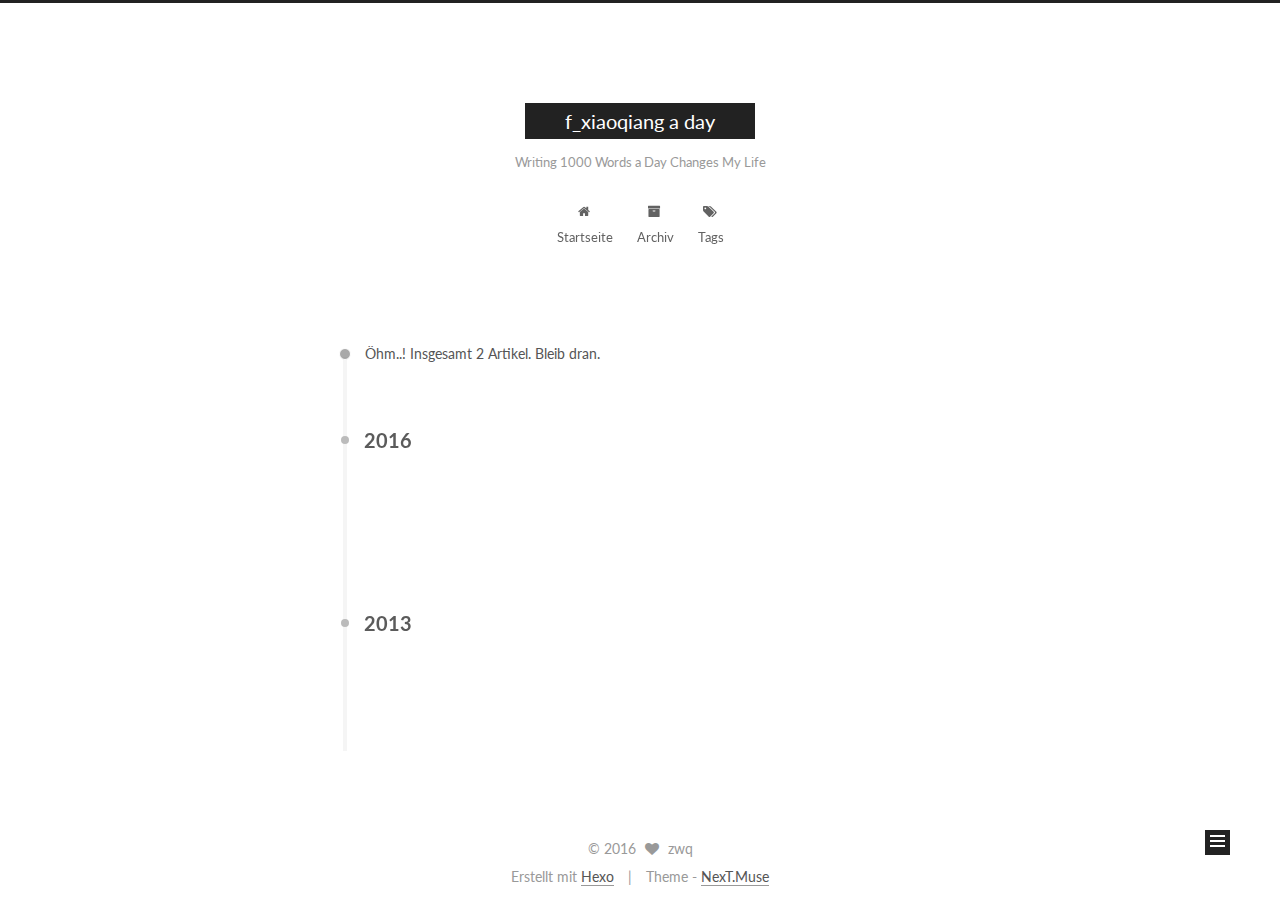
==== commit ab248ff1: "Site updated: 2016-06-13 23:57:46" ====
--- a/archives/index.html
+++ b/archives/index.html
@@ -74,7 +74,7 @@
 
 
 
-  <link rel="alternate" href="/atom.xml" title="Hexo" type="application/atom+xml" />
+  <link rel="alternate" href="/atom.xml" title="f_xiaoqiang a day" type="application/atom+xml" />
 
 
 
@@ -86,15 +86,15 @@
 
 
 
-<meta name="description">
+<meta name="description" content="学习总结 思考感悟 知识管理">
 <meta property="og:type" content="website">
-<meta property="og:title" content="Hexo">
+<meta property="og:title" content="f_xiaoqiang a day">
 <meta property="og:url" content="http://yoursite.com/archives/index.html">
-<meta property="og:site_name" content="Hexo">
-<meta property="og:description">
+<meta property="og:site_name" content="f_xiaoqiang a day">
+<meta property="og:description" content="学习总结 思考感悟 知识管理">
 <meta name="twitter:card" content="summary">
-<meta name="twitter:title" content="Hexo">
-<meta name="twitter:description">
+<meta name="twitter:title" content="f_xiaoqiang a day">
+<meta name="twitter:description" content="学习总结 思考感悟 知识管理">
 
 
 
@@ -112,10 +112,10 @@
   };
 </script>
 
-  <title> Archiv | Hexo </title>
+  <title> Archiv | f_xiaoqiang a day </title>
 </head>
 
-<body itemscope itemtype="http://schema.org/WebPage" lang="">
+<body itemscope itemtype="http://schema.org/WebPage" lang="zwq215@gmail.com">
 
   
 
@@ -143,11 +143,11 @@
   <div class="custom-logo-site-title">
     <a href="/"  class="brand" rel="start">
       <span class="logo-line-before"><i></i></span>
-      <span class="site-title">Hexo</span>
+      <span class="site-title">f_xiaoqiang a day</span>
       <span class="logo-line-after"><i></i></span>
     </a>
   </div>
-  <p class="site-subtitle"></p>
+  <p class="site-subtitle">Writing 1000 Words a Day Changes My Life</p>
 </div>
 
 <div class="site-nav-toggle">
@@ -344,9 +344,9 @@
         <div class="site-author motion-element" itemprop="author" itemscope itemtype="http://schema.org/Person">
           <img class="site-author-image" itemprop="image"
                src="/images/avatar.gif"
-               alt="John Doe" />
-          <p class="site-author-name" itemprop="name">John Doe</p>
-          <p class="site-description motion-element" itemprop="description"></p>
+               alt="zwq" />
+          <p class="site-author-name" itemprop="name">zwq</p>
+          <p class="site-description motion-element" itemprop="description">学习总结 思考感悟 知识管理</p>
         </div>
         <nav class="site-state motion-element">
           <div class="site-state-item site-state-posts">
@@ -402,7 +402,7 @@
   <span class="with-love">
     <i class="fa fa-heart"></i>
   </span>
-  <span class="author" itemprop="copyrightHolder">John Doe</span>
+  <span class="author" itemprop="copyrightHolder">zwq</span>
 </div>
 
 <div class="powered-by">
--- a/css/main.css
+++ b/css/main.css
@@ -1548,7 +1548,7 @@
   width: 4px;
   height: 4px;
   border-radius: 50%;
-  background: #e4deff;
+  background: #91fcf6;
 }
 .links-of-blogroll {
   font-size: 13px;
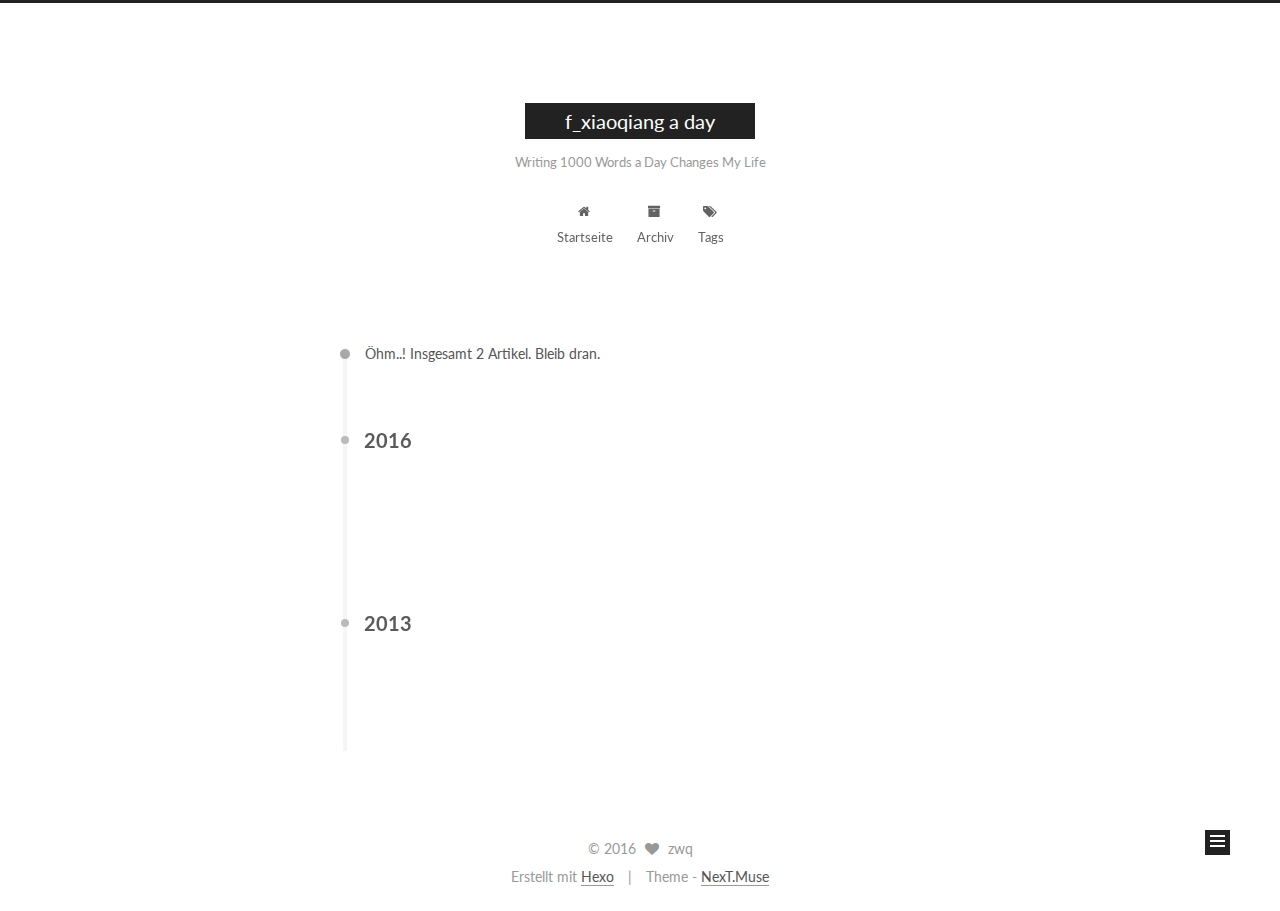
==== commit 629b0367: "Site updated: 2016-06-14 00:25:08" ====
--- a/archives/index.html
+++ b/archives/index.html
@@ -115,7 +115,7 @@
   <title> Archiv | f_xiaoqiang a day </title>
 </head>
 
-<body itemscope itemtype="http://schema.org/WebPage" lang="zwq215@gmail.com">
+<body itemscope itemtype="http://schema.org/WebPage" lang="zh-CN">
 
   
 
--- a/css/main.css
+++ b/css/main.css
@@ -1548,7 +1548,7 @@
   width: 4px;
   height: 4px;
   border-radius: 50%;
-  background: #91fcf6;
+  background: #8739b4;
 }
 .links-of-blogroll {
   font-size: 13px;
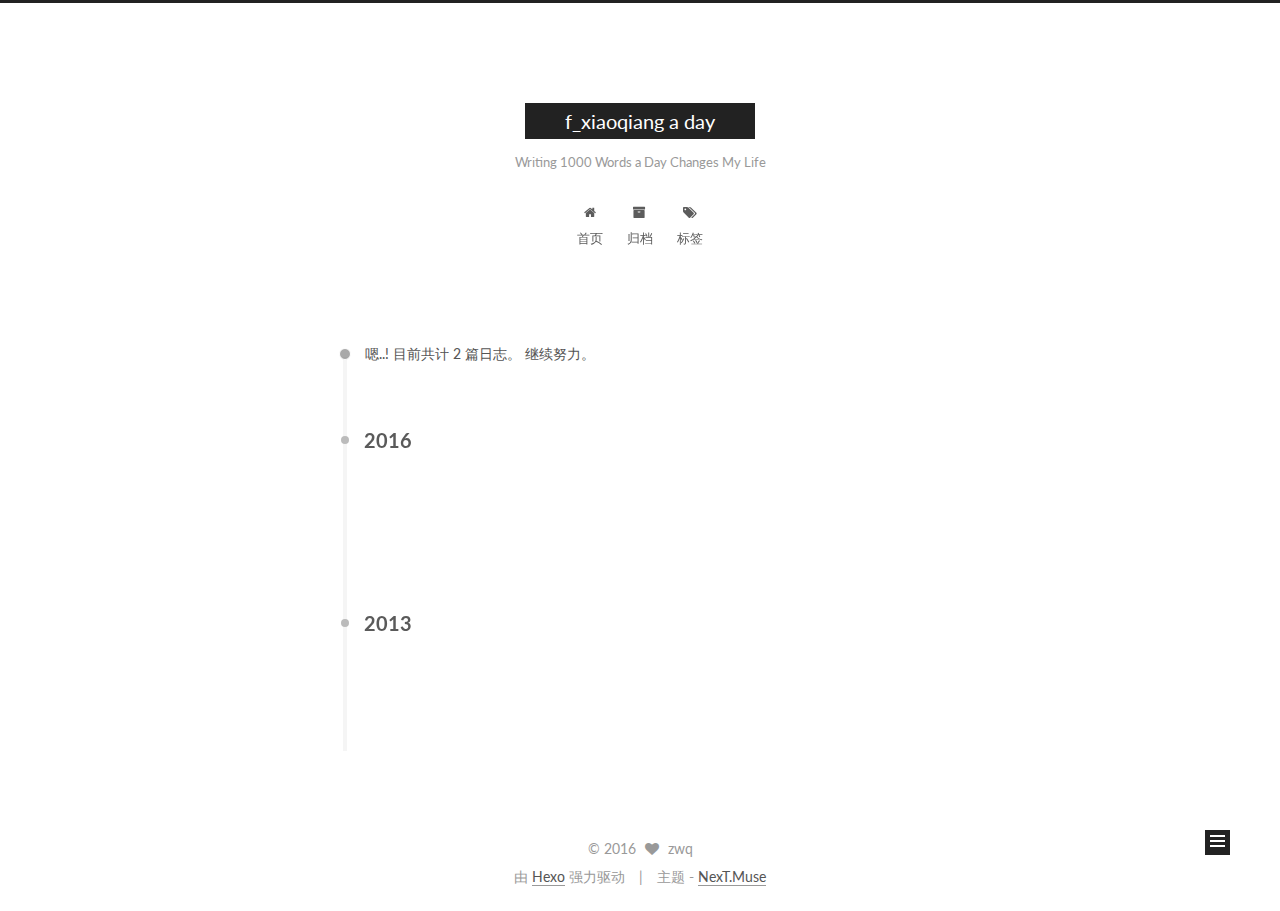
==== commit 0bdfa455: "Site updated: 2016-06-14 00:30:16" ====
--- a/archives/index.html
+++ b/archives/index.html
@@ -107,15 +107,15 @@
     motion: true,
     duoshuo: {
       userId: 0,
-      author: 'Author'
+      author: '博主'
     }
   };
 </script>
 
-  <title> Archiv | f_xiaoqiang a day </title>
+  <title> 归档 | f_xiaoqiang a day </title>
 </head>
 
-<body itemscope itemtype="http://schema.org/WebPage" lang="zh-CN">
+<body itemscope itemtype="http://schema.org/WebPage" lang="zh-Hans">
 
   
 
@@ -170,7 +170,7 @@
             
               <i class="menu-item-icon fa fa-fw fa-home"></i> <br />
             
-            Startseite
+            首页
           </a>
         </li>
       
@@ -180,7 +180,7 @@
             
               <i class="menu-item-icon fa fa-fw fa-archive"></i> <br />
             
-            Archiv
+            归档
           </a>
         </li>
       
@@ -190,7 +190,7 @@
             
               <i class="menu-item-icon fa fa-fw fa-tags"></i> <br />
             
-            Tags
+            标签
           </a>
         </li>
       
@@ -220,7 +220,7 @@
       
         
       
-      Öhm..! Insgesamt 2 Artikel. Bleib dran.
+      嗯..! 目前共计 2 篇日志。 继续努力。
     </span>
 
     
@@ -352,7 +352,7 @@
           <div class="site-state-item site-state-posts">
             <a href="/archives">
               <span class="site-state-item-count">2</span>
-              <span class="site-state-item-name">Artikel</span>
+              <span class="site-state-item-name">日志</span>
             </a>
           </div>
 
@@ -406,11 +406,11 @@
 </div>
 
 <div class="powered-by">
-  Erstellt mit  <a class="theme-link" href="http://hexo.io">Hexo</a>
+  由 <a class="theme-link" href="http://hexo.io">Hexo</a> 强力驱动
 </div>
 
 <div class="theme-info">
-  Theme -
+  主题 -
   <a class="theme-link" href="https://github.com/iissnan/hexo-theme-next">
     NexT.Muse
   </a>
--- a/css/main.css
+++ b/css/main.css
@@ -1548,7 +1548,7 @@
   width: 4px;
   height: 4px;
   border-radius: 50%;
-  background: #8739b4;
+  background: #b4ff0f;
 }
 .links-of-blogroll {
   font-size: 13px;
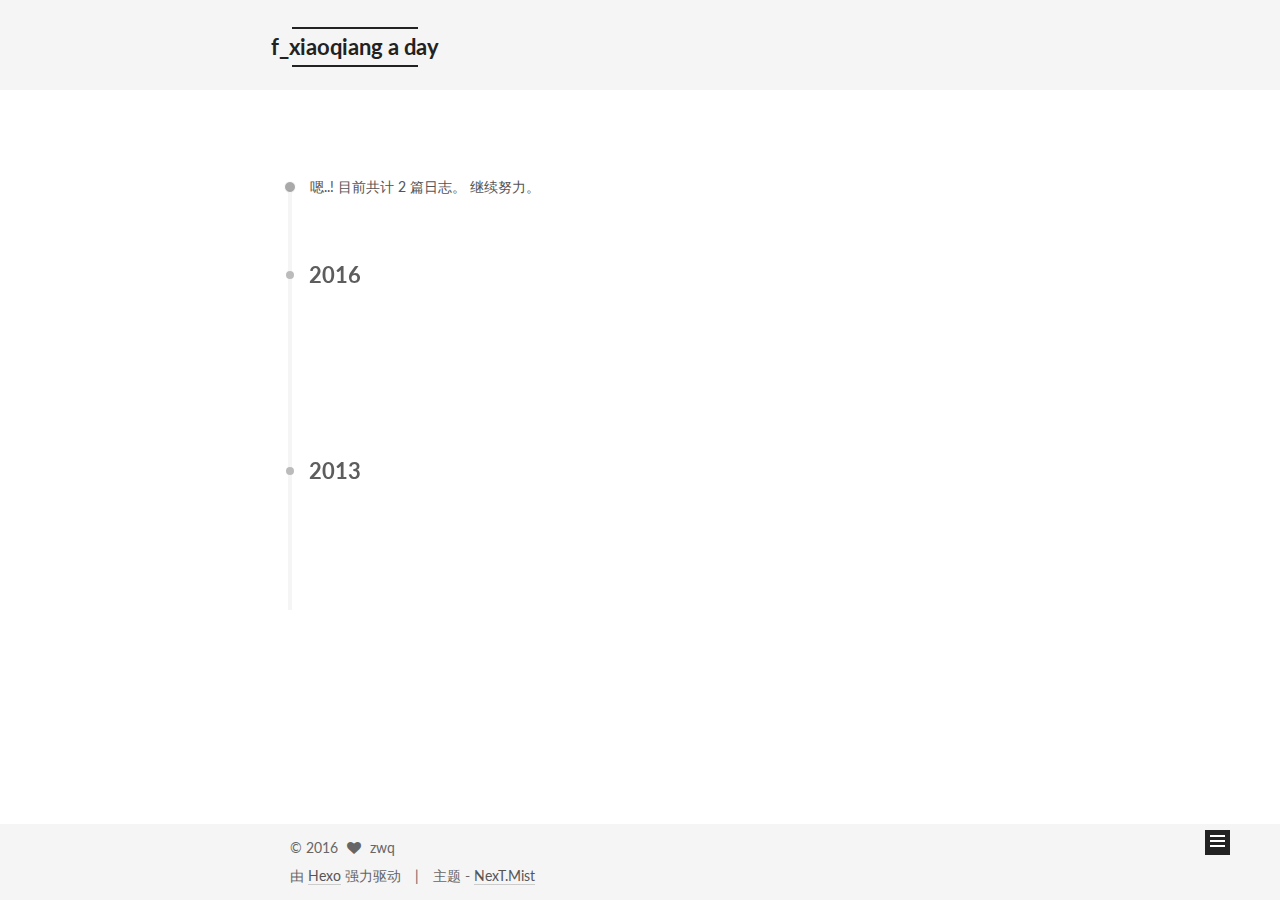
==== commit 3394fc06: "Site updated: 2016-06-15 00:32:22" ====
--- a/archives/index.html
+++ b/archives/index.html
@@ -5,7 +5,7 @@
   
 
 
-<html class="theme-next muse use-motion">
+<html class="theme-next mist use-motion">
 <head>
   <meta charset="UTF-8"/>
 <meta http-equiv="X-UA-Compatible" content="IE=edge,chrome=1" />
@@ -101,7 +101,7 @@
 <script type="text/javascript" id="hexo.configuration">
   var NexT = window.NexT || {};
   var CONFIG = {
-    scheme: 'Muse',
+    scheme: 'Mist',
     sidebar: {"position":"left","display":"post"},
     fancybox: true,
     motion: true,
@@ -412,7 +412,7 @@
 <div class="theme-info">
   主题 -
   <a class="theme-link" href="https://github.com/iissnan/hexo-theme-next">
-    NexT.Muse
+    NexT.Mist
   </a>
 </div>
 
--- a/css/main.css
+++ b/css/main.css
@@ -226,51 +226,51 @@
   margin: 20px 0 15px;
 }
 h1 {
+  font-size: 24px;
+}
+@media (max-width: 767px) {
+  h1 {
+    font-size: 20px;
+  }
+}
+h2 {
   font-size: 22px;
 }
 @media (max-width: 767px) {
-  h1 {
+  h2 {
     font-size: 18px;
   }
 }
-h2 {
+h3 {
   font-size: 20px;
 }
 @media (max-width: 767px) {
-  h2 {
+  h3 {
     font-size: 16px;
   }
 }
-h3 {
+h4 {
   font-size: 18px;
 }
 @media (max-width: 767px) {
-  h3 {
+  h4 {
     font-size: 14px;
   }
 }
-h4 {
+h5 {
   font-size: 16px;
 }
 @media (max-width: 767px) {
-  h4 {
+  h5 {
     font-size: 12px;
   }
 }
-h5 {
+h6 {
   font-size: 14px;
 }
 @media (max-width: 767px) {
-  h5 {
+  h6 {
     font-size: 10px;
-  }
-}
-h6 {
-  font-size: 12px;
-}
-@media (max-width: 767px) {
-  h6 {
-    font-size: 8px;
   }
 }
 p {
@@ -880,7 +880,7 @@
 }
 .site-meta {
   margin: 0;
-  text-align: center;
+  text-align: left;
 }
 @media (max-width: 767px) {
   .site-meta {
@@ -891,12 +891,12 @@
   position: relative;
   display: inline-block;
   padding: 0 40px;
-  color: #fff;
+  color: #222;
   background: #222;
   border-bottom: none;
 }
 .brand:hover {
-  color: #fff;
+  color: #222;
 }
 .logo {
   display: inline-block;
@@ -1110,7 +1110,7 @@
 .posts-collapse {
   position: relative;
   z-index: 1010;
-  margin-left: 55px;
+  margin-left: 0;
 }
 .posts-collapse::after {
   content: " ";
@@ -1308,9 +1308,9 @@
   margin-top: 50px;
 }
 .post-more-link .btn {
-  color: #fff;
+  color: #555;
   font-size: 14px;
-  background: #222;
+  background: transparent;
   border-radius: 0;
   line-height: 2;
 }
@@ -1548,7 +1548,7 @@
   width: 4px;
   height: 4px;
   border-radius: 50%;
-  background: #b4ff0f;
+  background: #ff96d2;
 }
 .links-of-blogroll {
   font-size: 13px;
@@ -2110,73 +2110,318 @@
 .page-post-detail .comments {
   overflow: hidden;
 }
-@media (max-width: 767px) {
-  .header-inner,
-  .container .main-inner,
+h1,
+h2,
+h3,
+h4,
+h5,
+h6 {
+  margin: 20px 0 10px;
+}
+p {
+  margin: 0 0 25px 0;
+}
+a {
+  border-bottom-color: #ccc;
+}
+hr {
+  margin: 20px 0;
+  height: 2px;
+}
+.main-inner {
+  margin-top: 80px;
+}
+.header {
+  background: #f5f5f5;
+}
+.header-inner {
+  padding: 25px 0 20px;
+}
+.header-inner:before,
+.header-inner:after {
+  content: " ";
+  display: table;
+}
+.header-inner:after {
+  clear: both;
+}
+@media (max-width: 767px) {
+  .header-inner {
+    width: auto;
+    margin-bottom: 50px;
+    padding: 10px;
+  }
+}
+.site-meta {
+  float: left;
+  margin-left: -20px;
+  line-height: normal;
+}
+@media (max-width: 767px) {
+  .site-meta {
+    margin-left: 10px;
+  }
+}
+.site-meta .brand {
+  padding: 2px 1px;
+  background: none;
+}
+@media (max-width: 767px) {
+  .site-meta .brand {
+    display: block;
+  }
+}
+.site-meta .logo {
+  display: none;
+}
+.site-meta .site-title {
+  font-size: 22px;
+  font-weight: bolder;
+}
+@media (max-width: 767px) {
+  .site-meta .site-title {
+    line-height: 34px;
+  }
+}
+.logo-line-before,
+.logo-line-after {
+  display: block;
+  overflow: hidden;
+  margin: 0 auto;
+  width: 75%;
+}
+@media (max-width: 767px) {
+  .logo-line-before,
+  .logo-line-after {
+    display: none;
+  }
+}
+.logo-line-before i,
+.logo-line-after i {
+  position: relative;
+  display: block;
+  height: 2px;
+  background: #222;
+}
+@media (max-width: 767px) {
+  .logo-line-before i,
+  .logo-line-after i {
+    height: 3px;
+  }
+}
+.use-motion .logo-line-before i {
+  left: -100%;
+}
+.use-motion .logo-line-after i {
+  right: -100%;
+}
+.site-subtitle {
+  display: none;
+}
+.site-nav-toggle {
+  position: static;
+  float: right;
+}
+.menu {
+  float: right;
+  margin: 8px 0 0 0;
+}
+@media (max-width: 767px) {
+  .menu {
+    margin: 20px 0 0 0;
+    padding: 0;
+  }
+}
+.menu br {
+  display: none;
+}
+.menu .menu-item {
+  margin: 0;
+}
+@media (max-width: 767px) {
+  .menu .menu-item {
+    display: block;
+  }
+}
+.menu .menu-item a {
+  padding: 0 10px;
+  background: none;
+  border: none;
+  border-radius: 2px;
+  transition-property: background;
+}
+@media (max-width: 767px) {
+  .menu .menu-item a {
+    text-align: left;
+  }
+}
+.menu .menu-item a:hover {
+  background: #e1e1e1;
+}
+.menu a::before {
+  display: none;
+}
+@media (max-width: 767px) {
+  .menu a::before {
+    display: block;
+  }
+}
+@media (max-width: 767px) {
+  .menu {
+    float: none;
+  }
+}
+.site-search form {
+  display: none;
+}
+.posts-expand {
+  padding-top: 0;
+}
+.posts-expand .post-title,
+.posts-expand .post-meta {
+  text-align: left;
+}
+@media (max-width: 767px) {
+  .posts-expand .post-title,
+  .posts-expand .post-meta {
+    text-align: center;
+  }
+}
+.posts-expand .post-eof {
+  display: none;
+}
+.posts-expand .post {
+  margin-top: 120px;
+}
+.posts-expand .post:first-child {
+  margin-top: 0;
+}
+.posts-expand .post-meta {
+  margin-top: 5px;
+  margin-bottom: 20px;
+}
+.posts-expand .post-title {
+  position: relative;
+  font-size: 26px;
+  font-weight: 400;
+}
+@media (max-width: 767px) {
+  .posts-expand .post-title {
+    font-size: 20px;
+  }
+}
+@media (min-width: 1600px) {
+  .posts-expand .post-title {
+    font-size: 26px;
+  }
+}
+.posts-expand .post-title:hover:before {
+  background: #222;
+}
+.posts-expand .post-body img {
+  margin: 0;
+}
+.posts-expand .post-tags {
+  text-align: left;
+}
+.posts-expand .post-tags a {
+  padding: 1px 5px;
+  background: #f5f5f5;
+  border-bottom: none;
+}
+.posts-expand .post-tags a:hover {
+  background: #ccc;
+}
+.posts-expand .post-nav {
+  margin-top: 40px;
+}
+.post-more-link {
+  margin-top: 20px;
+  text-align: left;
+}
+.post-more-link a {
+  padding: 0;
+  font-size: 14px;
+  color: #666;
+  background: none;
+  border: none;
+  border-bottom: 2px solid #666;
+  transition-property: border;
+}
+@media (max-width: 767px) {
+  .post-more-link a {
+    font-size: 12px;
+  }
+}
+@media (min-width: 1600px) {
+  .post-more-link a {
+    font-size: 16px;
+  }
+}
+.post-more-link a:hover {
+  border-bottom-color: #222;
+}
+.links-of-blogroll-inline .links-of-blogroll-item {
+  display: inline-block;
+}
+.btn {
+  padding: 0 10px;
+  border-width: 2px;
+  border-radius: 0;
+}
+.headband {
+  display: none;
+}
+.site-search {
+  position: relative;
+  float: right;
+  margin-top: 5px;
+  padding-top: 3px;
+}
+@media (max-width: 767px) {
+  .site-search {
+    float: none;
+    padding: 0 10px;
+  }
+}
+@media (max-width: 767px) {
+  .container .main-inner {
+    width: auto;
+  }
+}
+.page-post-detail .post-title,
+.page-post-detail .post-meta {
+  text-align: center;
+}
+.page-post-detail .post-title:before {
+  display: none;
+}
+.page-post-detail .post-meta {
+  margin-bottom: 60px;
+}
+.pagination {
+  margin: 120px 0 0;
+  text-align: left;
+}
+@media (max-width: 767px) {
+  .pagination {
+    margin: 80px 10px 0;
+    text-align: center;
+  }
+}
+.footer {
+  margin-top: 80px;
+  padding: 10px 0;
+  background: #f5f5f5;
+  color: #666;
+}
+.footer-inner {
+  margin: 0 auto;
+  text-align: left;
+}
+@media (max-width: 767px) {
   .footer-inner {
     width: auto;
-  }
-}
-.custom-logo .site-meta-headline {
-  text-align: center;
-}
-.custom-logo .brand {
-  background: none;
-}
-.custom-logo .site-title {
-  margin: 10px auto 0;
-  font-size: 24px;
-  color: #222;
-}
-.custom-logo .site-title a {
-  border: none;
-}
-.custom-logo-image {
-  margin: 0 auto;
-  padding: 5px;
-  max-width: 150px;
-  background: #fff;
-}
-@media (max-width: 767px) {
-  .site-nav {
-    position: absolute;
-    left: 0;
-    top: 52px;
-    margin: 0;
-    width: 100%;
-    padding: 0;
-    background: #fff;
-    border-bottom: 1px solid #ddd;
-  }
-}
-@media (max-width: 767px) {
-  .menu {
-    text-align: left;
-  }
-}
-@media (max-width: 767px) {
-  .menu .menu-item {
-    display: block;
-    margin: 0 10px;
-    vertical-align: top;
-  }
-}
-@media (max-width: 767px) {
-  .menu .menu-item br {
-    display: none;
-  }
-}
-@media (max-width: 767px) {
-  .menu .menu-item a {
-    padding: 5px 10px;
-  }
-}
-.menu .menu-item .fa {
-  margin-right: 0;
-}
-.site-search form {
-  display: none;
-}
-.links-of-blogroll-inline .links-of-blogroll-item {
-  display: inline-block;
-}
+    text-align: center;
+  }
+}
